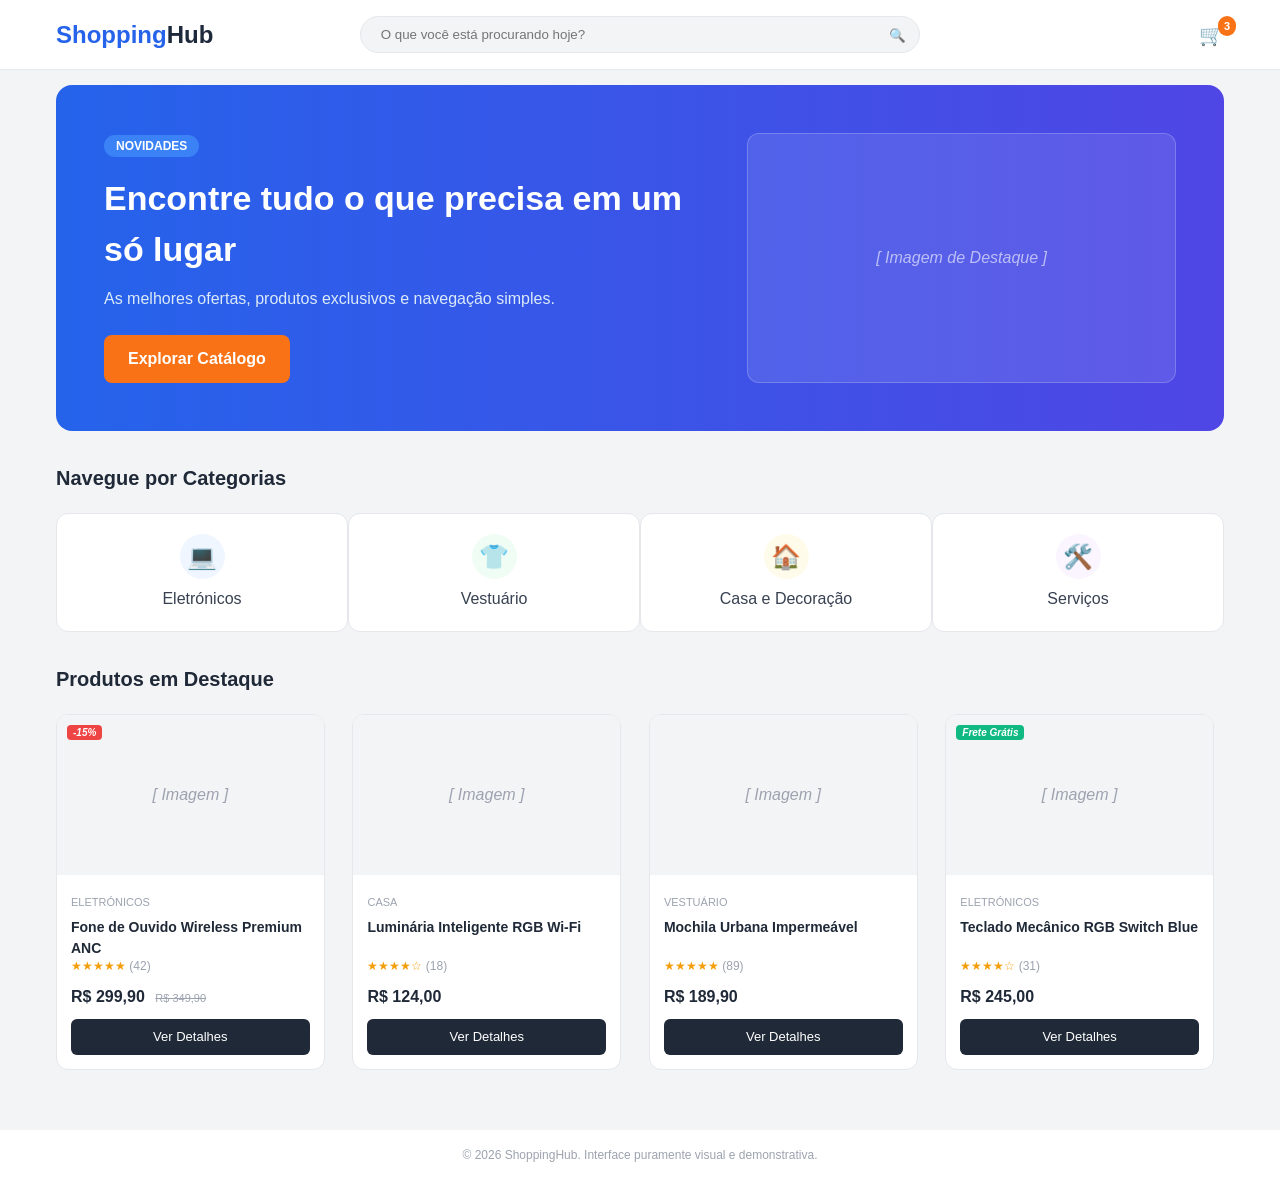
==== index.html @ cc5d4def "hello" ====
<!DOCTYPE html>
<html lang="pt-BR">
<head>
    <meta charset="UTF-8">
    <meta name="viewport" content="width=device-width, initial-scale=1.0">
    <title>ShoppingHub - Página Inicial</title>
    <link rel="stylesheet" href="styles.css">
</head>
<body>

    <header class="navbar">
        <div class="container nav-container">
            <a href="index.html" class="logo">Shopping<span>Hub</span></a>
            <div class="search-bar">
                <input type="text" placeholder="O que você está procurando hoje?">
                <button class="search-btn">🔍</button>
            </div>
            <div class="nav-icons">
                <a href="#" class="cart-icon">🛒 <span class="badge">3</span></a>
            </div>
        </div>
    </header>

    <section class="container mt-2">
        <div class="hero-banner">
            <div class="hero-text">
                <span class="tag">Novidades</span>
                <h1>Encontre tudo o que precisa em um só lugar</h1>
                <p>As melhores ofertas, produtos exclusivos e navegação simples.</p>
                <a href="catalog.html" class="btn-primary">Explorar Catálogo</a>
            </div>
            <div class="hero-image-placeholder">
                [ Imagem de Destaque ]
            </div>
        </div>
    </section>

    <section class="container mt-4">
        <h2 class="section-title">Navegue por Categorias</h2>
        <div class="categories-grid">
            <a href="catalog.html" class="category-card">
                <div class="category-icon font-blue">💻</div>
                <span>Eletrónicos</span>
            </a>
            <a href="catalog.html" class="category-card">
                <div class="category-icon font-green">👕</div>
                <span>Vestuário</span>
            </a>
            <a href="catalog.html" class="category-card">
                <div class="category-icon font-amber">🏠</div>
                <span>Casa e Decoração</span>
            </a>
            <a href="catalog.html" class="category-card">
                <div class="category-icon font-purple">🛠️</div>
                <span>Serviços</span>
            </a>
        </div>
    </section>

    <section class="container mt-4 mb-4">
        <h2 class="section-title">Produtos em Destaque</h2>
        <div class="products-grid">
            
            <div class="product-card">
                <div class="product-img-slot">
                    [ Imagem ]
                    <span class="discount-tag">-15%</span>
                </div>
                <div class="product-info">
                    <span class="product-cat">Eletrónicos</span>
                    <h3 class="product-title">Fone de Ouvido Wireless Premium ANC</h3>
                    <div class="stars">★★★★★ <span class="reviews">(42)</span></div>
                    <div class="product-price-row">
                        <span class="price">R$ 299,90</span>
                        <span class="old-price">R$ 349,90</span>
                    </div>
                    <a href="product.html" class="btn-secondary">Ver Detalhes</a>
                </div>
            </div>

            <div class="product-card">
                <div class="product-img-slot">[ Imagem ]</div>
                <div class="product-info">
                    <span class="product-cat">Casa</span>
                    <h3 class="product-title">Luminária Inteligente RGB Wi-Fi</h3>
                    <div class="stars">★★★★☆ <span class="reviews">(18)</span></div>
                    <div class="product-price-row">
                        <span class="price">R$ 124,00</span>
                    </div>
                    <a href="product.html" class="btn-secondary">Ver Detalhes</a>
                </div>
            </div>

            <div class="product-card">
                <div class="product-img-slot">[ Imagem ]</div>
                <div class="product-info">
                    <span class="product-cat">Vestuário</span>
                    <h3 class="product-title">Mochila Urbana Impermeável</h3>
                    <div class="stars">★★★★★ <span class="reviews">(89)</span></div>
                    <div class="product-price-row">
                        <span class="price">R$ 189,90</span>
                    </div>
                    <a href="product.html" class="btn-secondary">Ver Detalhes</a>
                </div>
            </div>

            <div class="product-card">
                <div class="product-img-slot">
                    [ Imagem ]
                    <span class="free-shipping">Frete Grátis</span>
                </div>
                <div class="product-info">
                    <span class="product-cat">Eletrónicos</span>
                    <h3 class="product-title">Teclado Mecânico RGB Switch Blue</h3>
                    <div class="stars">★★★★☆ <span class="reviews">(31)</span></div>
                    <div class="product-price-row">
                        <span class="price">R$ 245,00</span>
                    </div>
                    <a href="product.html" class="btn-secondary">Ver Detalhes</a>
                </div>
            </div>

        </div>
    </section>

    <footer class="footer">
        <p>&copy; 2026 ShoppingHub. Interface puramente visual e demonstrativa.</p>
    </footer>

</body>
</html>
---- styles.css ----
* {
    margin: 0;
    padding: 0;
    box-sizing: border-box;
}

body {
    font-family: -apple-system, BlinkMacSystemFont, "Segoe UI", Roboto, Arial, sans-serif;
    background-color: #f3f4f6;
    color: #1f2937;
    line-height: 1.5;
}

.container {
    width: 100%;
    max-width: 1200px;
    margin: 0 auto;
    padding: 0 16px;
}

.mt-2 { margin-top: 16px; }
.mt-3 { margin-top: 24px; }
.mt-4 { margin-top: 32px; }
.mb-4 { margin-bottom: 32px; }

/* NAVBAR */
.navbar {
    background-color: #ffffff;
    box-shadow: 0 1px 2px rgba(0, 0, 0, 0.05);
    position: sticky;
    top: 0;
    z-index: 100;
    padding: 16px 0;
}

.nav-container {
    display: table;
    width: 100%;
}

.logo {
    display: table-cell;
    vertical-align: middle;
    font-size: 24px;
    font-weight: 700;
    color: #2563eb;
    text-decoration: none;
    width: 20%;
}

.logo span { color: #1e293b; }

.search-bar {
    display: table-cell;
    vertical-align: middle;
    width: 60%;
    text-align: center;
    position: relative;
}

.search-bar input {
    width: 80%;
    padding: 10px 20px;
    background-color: #f3f4f6;
    border: 1px solid #e5e7eb;
    border-radius: 9999px;
    outline: none;
}

.search-btn {
    position: absolute;
    right: 12%;
    top: 50%;
    transform: translateY(-50%);
    background: none;
    border: none;
    cursor: pointer;
}

.nav-icons { display: table-cell; vertical-align: middle; text-align: right; width: 20%; }
.cart-icon { text-decoration: none; font-size: 20px; position: relative; color: #374151; }

.badge {
    position: absolute;
    top: -8px;
    right: -12px;
    background-color: #f97316;
    color: #ffffff;
    font-size: 11px;
    font-weight: bold;
    border-radius: 9999px;
    padding: 2px 6px;
}

/* HERO BANNER */
.hero-banner {
    background: linear-gradient(to right, #2563eb, #4f46e5);
    border-radius: 16px;
    padding: 48px;
    color: #ffffff;
    display: table;
    width: 100%;
}

.hero-text { display: table-cell; vertical-align: middle; width: 60%; padding-right: 24px; }
.tag { background-color: #3b82f6; font-size: 12px; font-weight: 600; padding: 4px 12px; border-radius: 9999px; text-transform: uppercase; }
.hero-text h1 { font-size: 34px; font-weight: 800; margin-top: 16px; }
.hero-text p { color: #dbeaf8; margin: 12px 0 24px 0; font-size: 16px; }

.btn-primary { background-color: #f97316; color: #ffffff; padding: 12px 24px; border-radius: 8px; text-decoration: none; font-weight: 600; display: inline-block; }
.hero-image-placeholder { display: table-cell; vertical-align: middle; width: 40%; background-color: rgba(255, 255, 255, 0.1); border: 1px solid rgba(255, 255, 255, 0.2); border-radius: 12px; text-align: center; height: 200px; color: rgba(255, 255, 255, 0.6); font-style: italic; padding: 40px 0; }

/* CATEGORIES */
.section-title { font-size: 20px; font-weight: 700; margin-bottom: 20px; }
.categories-grid { display: table; width: 100%; table-layout: fixed; }
.category-card { display: table-cell; background-color: #ffffff; border: 1px solid #e5e7eb; border-radius: 12px; padding: 20px; text-align: center; text-decoration: none; color: #374151; font-weight: 500; }
.category-icon { font-size: 24px; margin-bottom: 8px; display: block; width: 45px; height: 45px; line-height: 45px; border-radius: 50%; margin: 0 auto 8px auto; }
.font-blue { background-color: #eff6ff; }
.font-green { background-color: #f0fdf4; }
.font-amber { background-color: #fffbeb; }
.font-purple { background-color: #faf5ff; }

/* PRODUCTS GRID */
.products-grid { display: block; }
.product-card { display: inline-block; width: 23%; margin-right: 2%; margin-bottom: 20px; background-color: #ffffff; border: 1px solid #e5e7eb; border-radius: 12px; vertical-align: top; overflow: hidden; }
.product-card:last-child { margin-right: 0; }
.product-img-slot { background-color: #f3f4f6; height: 160px; text-align: center; line-height: 160px; color: #9ca3af; font-style: italic; position: relative; }
.discount-tag { position: absolute; top: 10px; left: 10px; background-color: #ef4444; color: #ffffff; font-size: 10px; font-weight: bold; padding: 2px 6px; border-radius: 4px; line-height: normal; }
.free-shipping { position: absolute; top: 10px; left: 10px; background-color: #10b981; color: #ffffff; font-size: 10px; font-weight: bold; padding: 2px 6px; border-radius: 4px; line-height: normal; }
.product-info { padding: 14px; }
.product-cat { font-size: 11px; color: #9ca3af; text-transform: uppercase; }
.product-title { font-size: 14px; font-weight: 600; color: #1f2937; margin-top: 4px; height: 40px; overflow: hidden; }
.stars { color: #f59e0b; font-size: 12px; }
.reviews { color: #9ca3af; }
.product-price-row { margin: 10px 0; }
.price { font-size: 16px; font-weight: 700; }
.old-price { font-size: 11px; color: #9ca3af; text-decoration: line-through; margin-left: 6px; }
.btn-secondary { display: block; width: 100%; text-align: center; background-color: #1f2937; color: #ffffff; padding: 8px 0; border-radius: 6px; text-decoration: none; font-size: 13px; }

/* SIDEBAR LAYOUT */
.layout-sidebar { display: table; width: 100%; }
.sidebar { display: table-cell; width: 23%; background-color: #ffffff; border: 1px solid #e5e7eb; border-radius: 12px; padding: 20px; vertical-align: top; }
.main-content { display: table-cell; width: 77%; padding-left: 24px; vertical-align: top; }
.filter-title { font-size: 16px; margin-bottom: 16px; border-bottom: 1px solid #e5e7eb; padding-bottom: 8px; }
.filter-section { margin-bottom: 20px; }
.filter-section h4 { font-size: 13px; margin-bottom: 8px; color: #4b5563; }
.filter-section label { display: block; font-size: 13px; margin-bottom: 6px; cursor: pointer; }
.results-header { margin-bottom: 16px; border-bottom: 1px solid #e5e7eb; padding-bottom: 12px; }

/* PRODUCT DETAIL VIEW */
.back-link { text-decoration: none; color: #4b5563; font-size: 14px; display: inline-block; }
.layout-detail { display: table; width: 100%; background-color: #ffffff; border: 1px solid #e5e7eb; border-radius: 16px; padding: 24px; }
.detail-gallery { display: table-cell; width: 45%; vertical-align: top; padding-right: 24px; }
.detail-info { display: table-cell; width: 55%; vertical-align: top; }
.main-img-slot { background-color: #f3f4f6; height: 300px; border-radius: 12px; text-align: center; line-height: 300px; color: #9ca3af; font-style: italic; }
.thumb-row { margin-top: 12px; }
.thumb-slot { display: inline-block; width: 30%; margin-right: 3%; background-color: #f3f4f6; height: 60px; border-radius: 6px; text-align: center; line-height: 60px; font-size: 11px; color: #9ca3af; border: 2px solid transparent; }
.thumb-slot.active { border-color: #2563eb; background-color: #ffffff; }
.detail-title { font-size: 22px; font-weight: 700; }
.detail-price-box { background-color: #f9fafb; padding: 12px; border-radius: 8px; margin: 16px 0; }
.price-large { font-size: 24px; font-weight: 800; }
.installments { font-size: 12px; color: #4b5563; }
.detail-description { font-size: 14px; color: #4b5563; margin-bottom: 16px; }
.btn-buy { background-color: #f97316; color: #ffffff; border: none; padding: 12px; font-size: 15px; font-weight: 600; border-radius: 8px; cursor: pointer; width: 100%; margin-bottom: 20px; }
.specs-table { width: 100%; border-collapse: collapse; font-size: 13px; margin-top: 8px; }
.specs-table td { padding: 8px; border-bottom: 1px solid #e5e7eb; }
.specs-table tr td:first-child { font-weight: 600; color: #4b5563; width: 35%; }

/* FOOTER */
.footer { background-color: #ffffff; padding: 16px 0; text-align: center; font-size: 12px; color: #9ca3af; margin-top: 40px; }
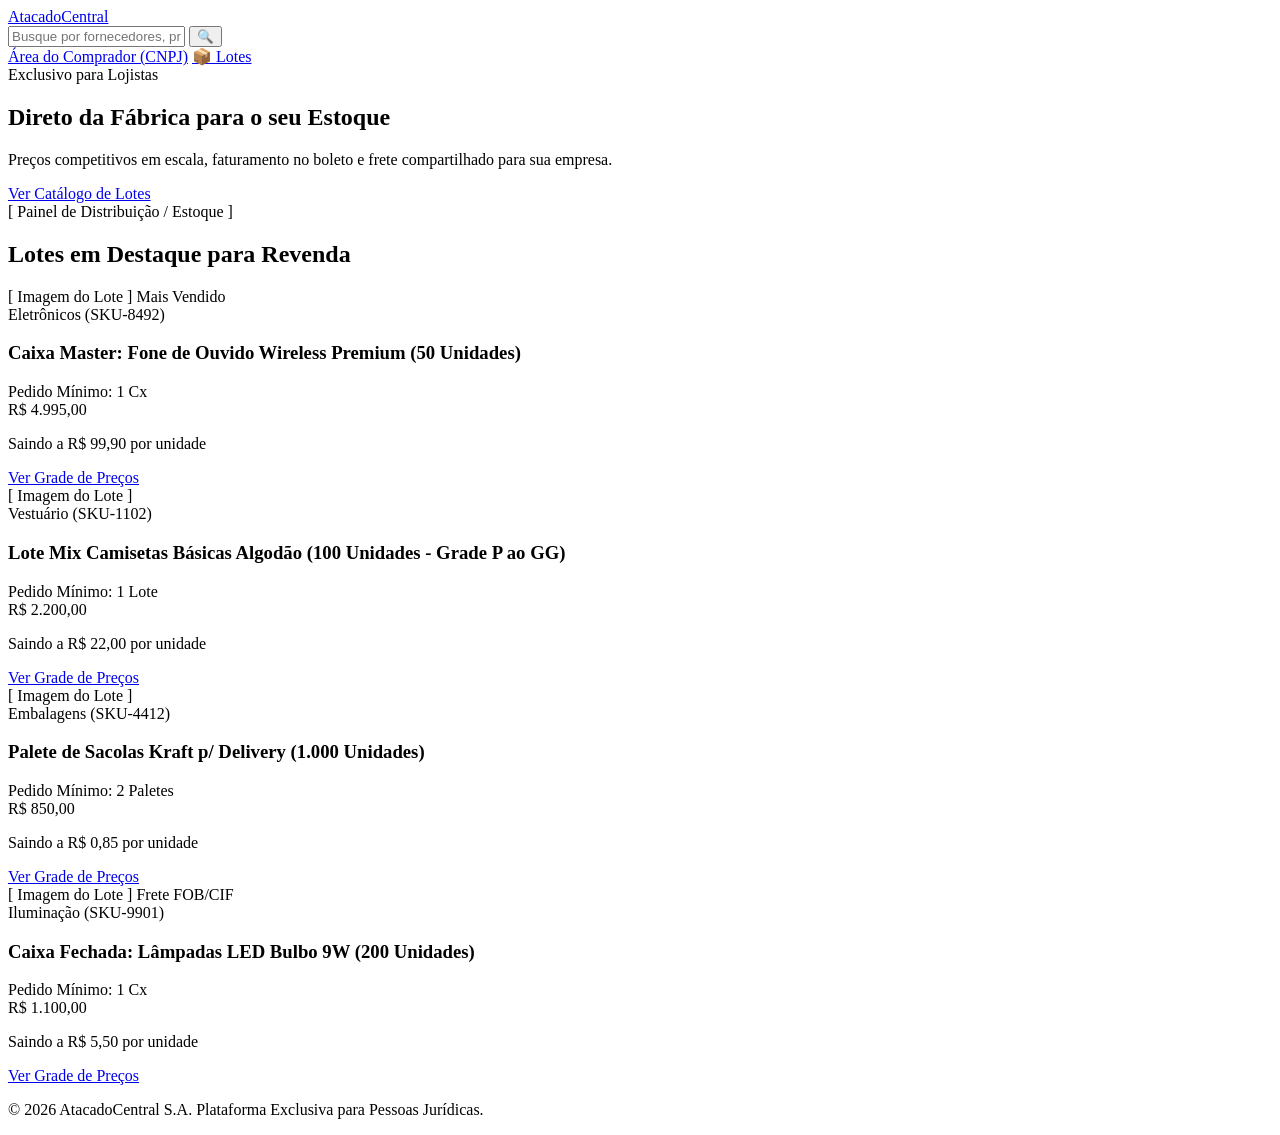
==== commit 2e0ebea8: "hello" ====
--- a/index.html
+++ b/index.html
@@ -3,120 +3,102 @@
 <head>
     <meta charset="UTF-8">
     <meta name="viewport" content="width=device-width, initial-scale=1.0">
-    <title>ShoppingHub - Página Inicial</title>
+    <title>AtacadoCentral - Abasteça seu Estoque</title>
     <link rel="stylesheet" href="styles.css">
 </head>
 <body>
 
     <header class="navbar">
         <div class="container nav-container">
-            <a href="index.html" class="logo">Shopping<span>Hub</span></a>
+            <a href="index.html" class="logo">Atacado<span>Central</span></a>
             <div class="search-bar">
-                <input type="text" placeholder="O que você está procurando hoje?">
+                <input type="text" placeholder="Busque por fornecedores, produtos ou SKU de estoque...">
                 <button class="search-btn">🔍</button>
             </div>
             <div class="nav-icons">
-                <a href="#" class="cart-icon">🛒 <span class="badge">3</span></a>
+                <a href="login.html" class="nav-link-btn">Área do Comprador (CNPJ)</a>
+                <a href="#" class="cart-icon">📦 <span class="badge">Lotes</span></a>
             </div>
         </div>
     </header>
 
     <section class="container mt-2">
-        <div class="hero-banner">
+        <div class="hero-banner b2b-hero">
             <div class="hero-text">
-                <span class="tag">Novidades</span>
-                <h1>Encontre tudo o que precisa em um só lugar</h1>
-                <p>As melhores ofertas, produtos exclusivos e navegação simples.</p>
-                <a href="catalog.html" class="btn-primary">Explorar Catálogo</a>
+                <span class="tag bg-orange">Exclusivo para Lojistas</span>
+                <h1>Direto da Fábrica para o seu Estoque</h1>
+                <p>Preços competitivos em escala, faturamento no boleto e frete compartilhado para sua empresa.</p>
+                <a href="catalog.html" class="btn-primary">Ver Catálogo de Lotes</a>
             </div>
             <div class="hero-image-placeholder">
-                [ Imagem de Destaque ]
+                [ Painel de Distribuição / Estoque ]
             </div>
         </div>
     </section>
 
-    <section class="container mt-4">
-        <h2 class="section-title">Navegue por Categorias</h2>
-        <div class="categories-grid">
-            <a href="catalog.html" class="category-card">
-                <div class="category-icon font-blue">💻</div>
-                <span>Eletrónicos</span>
-            </a>
-            <a href="catalog.html" class="category-card">
-                <div class="category-icon font-green">👕</div>
-                <span>Vestuário</span>
-            </a>
-            <a href="catalog.html" class="category-card">
-                <div class="category-icon font-amber">🏠</div>
-                <span>Casa e Decoração</span>
-            </a>
-            <a href="catalog.html" class="category-card">
-                <div class="category-icon font-purple">🛠️</div>
-                <span>Serviços</span>
-            </a>
-        </div>
-    </section>
-
     <section class="container mt-4 mb-4">
-        <h2 class="section-title">Produtos em Destaque</h2>
+        <h2 class="section-title">Lotes em Destaque para Revenda</h2>
         <div class="products-grid">
             
-            <div class="product-card">
+            <div class="product-card b2b-card">
                 <div class="product-img-slot">
-                    [ Imagem ]
-                    <span class="discount-tag">-15%</span>
+                    [ Imagem do Lote ]
+                    <span class="discount-tag">Mais Vendido</span>
                 </div>
                 <div class="product-info">
-                    <span class="product-cat">Eletrónicos</span>
-                    <h3 class="product-title">Fone de Ouvido Wireless Premium ANC</h3>
-                    <div class="stars">★★★★★ <span class="reviews">(42)</span></div>
+                    <span class="product-cat">Eletrônicos (SKU-8492)</span>
+                    <h3 class="product-title">Caixa Master: Fone de Ouvido Wireless Premium (50 Unidades)</h3>
+                    <div class="b2b-badge">Pedido Mínimo: 1 Cx</div>
                     <div class="product-price-row">
-                        <span class="price">R$ 299,90</span>
-                        <span class="old-price">R$ 349,90</span>
+                        <span class="price">R$ 4.995,00</span>
+                        <p class="unit-price">Saindo a R$ 99,90 por unidade</p>
                     </div>
-                    <a href="product.html" class="btn-secondary">Ver Detalhes</a>
+                    <a href="product.html" class="btn-secondary">Ver Grade de Preços</a>
                 </div>
             </div>
 
-            <div class="product-card">
-                <div class="product-img-slot">[ Imagem ]</div>
+            <div class="product-card b2b-card">
+                <div class="product-img-slot">[ Imagem do Lote ]</div>
                 <div class="product-info">
-                    <span class="product-cat">Casa</span>
-                    <h3 class="product-title">Luminária Inteligente RGB Wi-Fi</h3>
-                    <div class="stars">★★★★☆ <span class="reviews">(18)</span></div>
+                    <span class="product-cat">Vestuário (SKU-1102)</span>
+                    <h3 class="product-title">Lote Mix Camisetas Básicas Algodão (100 Unidades - Grade P ao GG)</h3>
+                    <div class="b2b-badge">Pedido Mínimo: 1 Lote</div>
                     <div class="product-price-row">
-                        <span class="price">R$ 124,00</span>
+                        <span class="price">R$ 2.200,00</span>
+                        <p class="unit-price">Saindo a R$ 22,00 por unidade</p>
                     </div>
-                    <a href="product.html" class="btn-secondary">Ver Detalhes</a>
+                    <a href="product.html" class="btn-secondary">Ver Grade de Preços</a>
                 </div>
             </div>
 
-            <div class="product-card">
-                <div class="product-img-slot">[ Imagem ]</div>
+            <div class="product-card b2b-card">
+                <div class="product-img-slot">[ Imagem do Lote ]</div>
                 <div class="product-info">
-                    <span class="product-cat">Vestuário</span>
-                    <h3 class="product-title">Mochila Urbana Impermeável</h3>
-                    <div class="stars">★★★★★ <span class="reviews">(89)</span></div>
+                    <span class="product-cat">Embalagens (SKU-4412)</span>
+                    <h3 class="product-title">Palete de Sacolas Kraft p/ Delivery (1.000 Unidades)</h3>
+                    <div class="b2b-badge">Pedido Mínimo: 2 Paletes</div>
                     <div class="product-price-row">
-                        <span class="price">R$ 189,90</span>
+                        <span class="price">R$ 850,00</span>
+                        <p class="unit-price">Saindo a R$ 0,85 por unidade</p>
                     </div>
-                    <a href="product.html" class="btn-secondary">Ver Detalhes</a>
+                    <a href="product.html" class="btn-secondary">Ver Grade de Preços</a>
                 </div>
             </div>
 
-            <div class="product-card">
+            <div class="product-card b2b-card">
                 <div class="product-img-slot">
-                    [ Imagem ]
-                    <span class="free-shipping">Frete Grátis</span>
+                    [ Imagem do Lote ]
+                    <span class="free-shipping">Frete FOB/CIF</span>
                 </div>
                 <div class="product-info">
-                    <span class="product-cat">Eletrónicos</span>
-                    <h3 class="product-title">Teclado Mecânico RGB Switch Blue</h3>
-                    <div class="stars">★★★★☆ <span class="reviews">(31)</span></div>
+                    <span class="product-cat">Iluminação (SKU-9901)</span>
+                    <h3 class="product-title">Caixa Fechada: Lâmpadas LED Bulbo 9W (200 Unidades)</h3>
+                    <div class="b2b-badge">Pedido Mínimo: 1 Cx</div>
                     <div class="product-price-row">
-                        <span class="price">R$ 245,00</span>
+                        <span class="price">R$ 1.100,00</span>
+                        <p class="unit-price">Saindo a R$ 5,50 por unidade</p>
                     </div>
-                    <a href="product.html" class="btn-secondary">Ver Detalhes</a>
+                    <a href="product.html" class="btn-secondary">Ver Grade de Preços</a>
                 </div>
             </div>
 
@@ -124,7 +106,7 @@
     </section>
 
     <footer class="footer">
-        <p>&copy; 2026 ShoppingHub. Interface puramente visual e demonstrativa.</p>
+        <p>&copy; 2026 AtacadoCentral S.A. Plataforma Exclusiva para Pessoas Jurídicas.</p>
     </footer>
 
 </body>
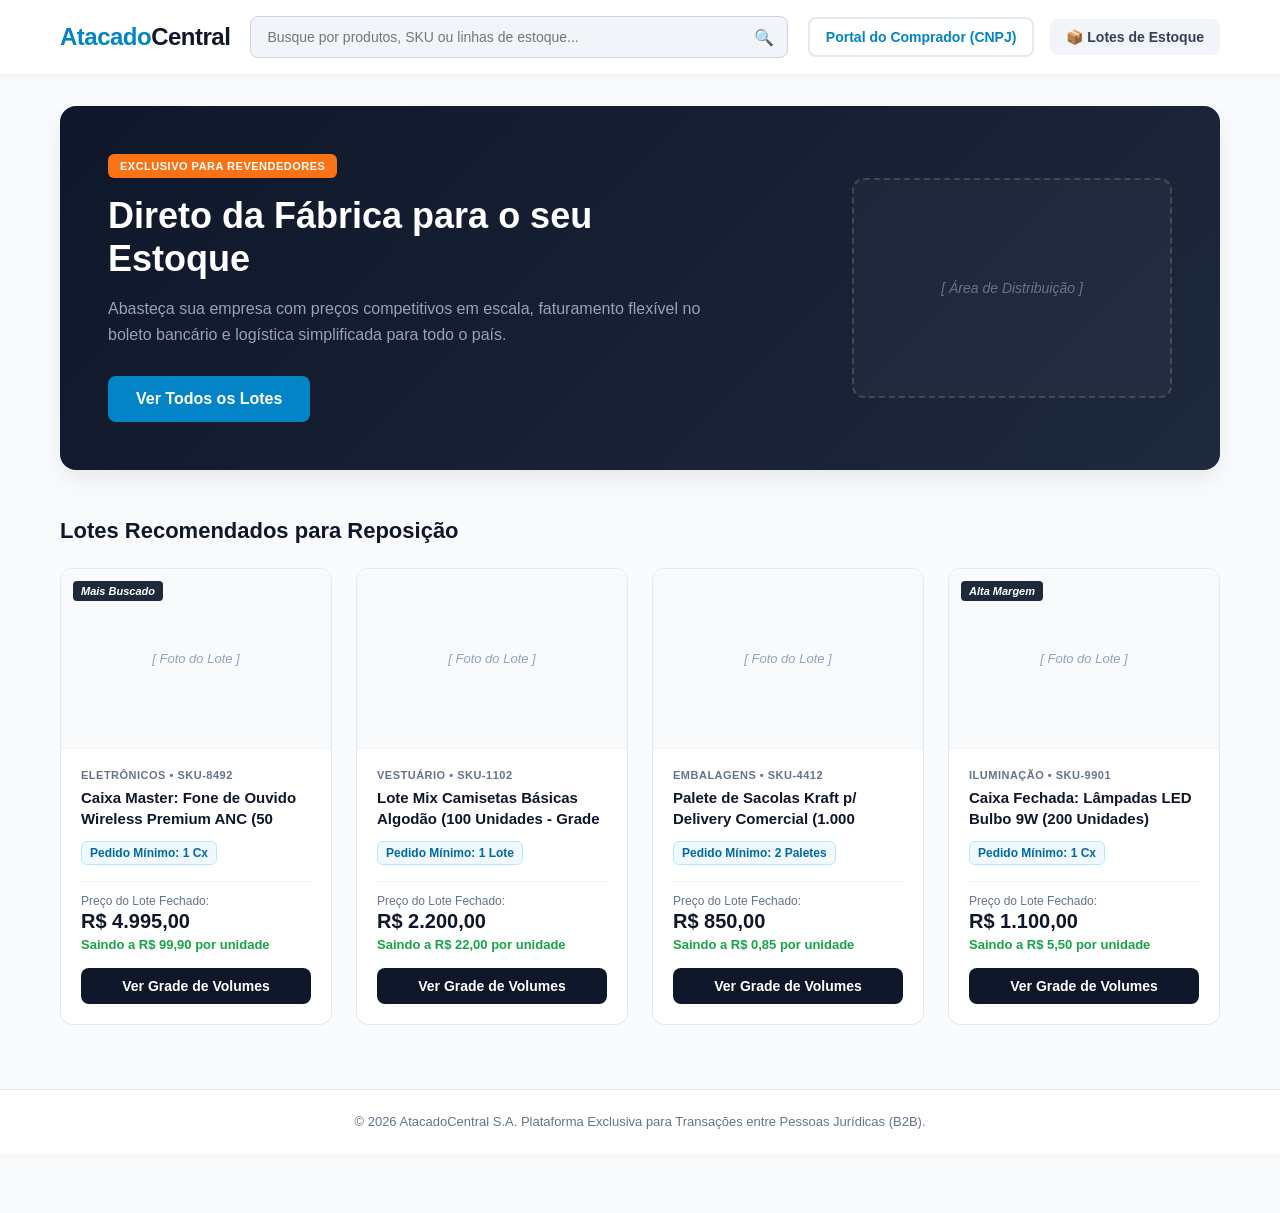
==== commit a16a596f: "Update index.html" ====
--- a/index.html
+++ b/index.html
@@ -4,101 +4,477 @@
     <meta charset="UTF-8">
     <meta name="viewport" content="width=device-width, initial-scale=1.0">
     <title>AtacadoCentral - Abasteça seu Estoque</title>
-    <link rel="stylesheet" href="styles.css">
+    
+    <style>
+        /* RESET E CONFIGURAÇÕES GERAIS */
+        * {
+            margin: 0;
+            padding: 0;
+            box-sizing: border-box;
+            font-family: 'Segoe UI', Roboto, Helvetica, Arial, sans-serif;
+        }
+
+        body {
+            background-color: #f8fafc;
+            color: #1e293b;
+            padding-bottom: 60px;
+        }
+
+        .container {
+            width: 100%;
+            max-width: 1200px;
+            margin: 0 auto;
+            padding: 0 20px;
+        }
+
+        /* TOPO DO SITE (NAVBAR) */
+        .navbar {
+            background-color: #ffffff;
+            box-shadow: 0 2px 4px rgba(0, 0, 0, 0.05);
+            padding: 16px 0;
+            position: sticky;
+            top: 0;
+            z-index: 100;
+        }
+
+        .nav-container {
+            display: flex;
+            justify-content: space-between;
+            align-items: center;
+            gap: 20px;
+        }
+
+        .logo {
+            font-size: 24px;
+            font-weight: 800;
+            color: #0284c7;
+            text-decoration: none;
+            letter-spacing: -0.5px;
+        }
+
+        .logo span {
+            color: #0f172a;
+        }
+
+        .search-bar {
+            flex-grow: 1;
+            max-width: 550px;
+            position: relative;
+            display: flex;
+        }
+
+        .search-bar input {
+            width: 100%;
+            padding: 12px 16px;
+            background-color: #f1f5f9;
+            border: 1px solid #cbd5e1;
+            border-radius: 8px;
+            outline: none;
+            font-size: 14px;
+            transition: all 0.2s;
+        }
+
+        .search-bar input:focus {
+            background-color: #ffffff;
+            border-color: #0284c7;
+            box-shadow: 0 0 0 3px rgba(2, 132, 199, 0.1);
+        }
+
+        .search-btn {
+            position: absolute;
+            right: 14px;
+            top: 50%;
+            transform: translateY(-50%);
+            background: none;
+            border: none;
+            cursor: pointer;
+            font-size: 16px;
+        }
+
+        .nav-actions {
+            display: flex;
+            align-items: center;
+            gap: 16px;
+        }
+
+        .btn-cnpj {
+            text-decoration: none;
+            color: #0284c7;
+            font-weight: 600;
+            font-size: 14px;
+            border: 2px solid #e2e8f0;
+            padding: 10px 16px;
+            border-radius: 8px;
+            transition: all 0.2s;
+        }
+
+        .btn-cnpj:hover {
+            border-color: #0284c7;
+            background-color: #f0f9ff;
+        }
+
+        .cart-icon {
+            text-decoration: none;
+            font-size: 14px;
+            color: #334155;
+            background-color: #f1f5f9;
+            padding: 10px 16px;
+            border-radius: 8px;
+            font-weight: 600;
+            display: flex;
+            align-items: center;
+            gap: 8px;
+        }
+
+        /* BANNER PRINCIPAL (HERO) */
+        .hero-section {
+            margin-top: 32px;
+        }
+
+        .hero-banner {
+            background: linear-gradient(135deg, #0f172a 0%, #1e293b 100%);
+            border-radius: 16px;
+            padding: 48px;
+            color: #ffffff;
+            display: flex;
+            justify-content: space-between;
+            align-items: center;
+            gap: 40px;
+            box-shadow: 0 10px 25px -5px rgba(15, 23, 42, 0.1);
+        }
+
+        .hero-text {
+            flex: 1;
+            max-width: 600px;
+        }
+
+        .tag-b2b {
+            background-color: #f97316;
+            color: #ffffff;
+            font-size: 11px;
+            font-weight: 700;
+            padding: 6px 12px;
+            border-radius: 6px;
+            text-transform: uppercase;
+            letter-spacing: 0.5px;
+            display: inline-block;
+            margin-bottom: 16px;
+        }
+
+        .hero-text h1 {
+            font-size: 36px;
+            font-weight: 800;
+            line-height: 1.2;
+            margin-bottom: 16px;
+            color: #ffffff;
+        }
+
+        .hero-text p {
+            color: #94a3b8;
+            font-size: 16px;
+            margin-bottom: 28px;
+            line-height: 1.6;
+        }
+
+        .btn-primary {
+            background-color: #0284c7;
+            color: #ffffff;
+            padding: 14px 28px;
+            border-radius: 8px;
+            text-decoration: none;
+            font-weight: 600;
+            display: inline-block;
+            transition: background 0.2s;
+            border: none;
+            cursor: pointer;
+        }
+
+        .btn-primary:hover {
+            background-color: #0369a1;
+        }
+
+        .hero-image-placeholder {
+            width: 320px;
+            height: 220px;
+            background-color: rgba(255, 255, 255, 0.03);
+            border: 2px dashed rgba(255, 255, 255, 0.15);
+            border-radius: 12px;
+            display: flex;
+            flex-direction: column;
+            align-items: center;
+            justify-content: center;
+            color: #64748b;
+            font-style: italic;
+            font-size: 14px;
+        }
+
+        /* VITRINE DE PRODUTOS */
+        .showcase-section {
+            margin-top: 48px;
+        }
+
+        .section-title {
+            font-size: 22px;
+            font-weight: 700;
+            color: #0f172a;
+            margin-bottom: 24px;
+            display: flex;
+            align-items: center;
+            gap: 8px;
+        }
+
+        .products-grid {
+            display: grid;
+            grid-template-columns: repeat(auto-fill, minmax(270px, 1fr));
+            gap: 24px;
+        }
+
+        .product-card {
+            background-color: #ffffff;
+            border: 1px solid #e2e8f0;
+            border-radius: 12px;
+            overflow: hidden;
+            display: flex;
+            flex-direction: column;
+            transition: transform 0.2s, box-shadow 0.2s;
+        }
+
+        .product-card:hover {
+            transform: translateY(-4px);
+            box-shadow: 0 12px 20px -8px rgba(0, 0, 0, 0.08);
+            border-color: #cbd5e1;
+        }
+
+        .product-img-slot {
+            background-color: #f8fafc;
+            height: 180px;
+            display: flex;
+            align-items: center;
+            justify-content: center;
+            color: #94a3b8;
+            font-style: italic;
+            font-size: 13px;
+            position: relative;
+            border-bottom: 1px solid #f1f5f9;
+        }
+
+        .badge-status {
+            position: absolute;
+            top: 12px;
+            left: 12px;
+            background-color: #1e293b;
+            color: #ffffff;
+            font-size: 11px;
+            font-weight: 700;
+            padding: 4px 8px;
+            border-radius: 4px;
+        }
+
+        .product-info {
+            padding: 20px;
+            display: flex;
+            flex-direction: column;
+            flex-grow: 1;
+        }
+
+        .product-cat {
+            font-size: 11px;
+            color: #64748b;
+            text-transform: uppercase;
+            font-weight: 600;
+            margin-bottom: 6px;
+            letter-spacing: 0.5px;
+        }
+
+        .product-title {
+            font-size: 15px;
+            font-weight: 600;
+            color: #0f172a;
+            line-height: 1.4;
+            height: 42px;
+            overflow: hidden;
+            margin-bottom: 12px;
+        }
+
+        .b2b-badge-minimum {
+            background-color: #f0f9ff;
+            color: #0369a1;
+            border: 1px solid #bae6fd;
+            font-size: 12px;
+            font-weight: 700;
+            padding: 4px 8px;
+            border-radius: 6px;
+            align-self: flex-start;
+            margin-bottom: 16px;
+        }
+
+        .price-wrapper {
+            border-top: 1px solid #f1f5f9;
+            padding-top: 12px;
+            margin-top: auto;
+        }
+
+        .price-label {
+            font-size: 12px;
+            color: #64748b;
+            display: block;
+        }
+
+        .price-value {
+            font-size: 20px;
+            font-weight: 800;
+            color: #0f172a;
+            display: block;
+            margin-top: 2px;
+        }
+
+        .unit-price-calc {
+            font-size: 13px;
+            color: #16a34a;
+            font-weight: 600;
+            margin-top: 4px;
+            display: block;
+        }
+
+        .btn-secondary {
+            display: block;
+            width: 100%;
+            text-align: center;
+            background-color: #0f172a;
+            color: #ffffff;
+            padding: 10px 0;
+            border-radius: 8px;
+            text-decoration: none;
+            font-size: 14px;
+            font-weight: 600;
+            margin-top: 16px;
+            transition: background 0.2s;
+        }
+
+        .btn-secondary:hover {
+            background-color: #0284c7;
+        }
+
+        /* RODAPÉ (FOOTER) */
+        .footer {
+            background-color: #ffffff;
+            border-top: 1px solid #e2e8f0;
+            padding: 24px 0;
+            text-align: center;
+            font-size: 13px;
+            color: #64748b;
+            margin-top: 64px;
+        }
+    </style>
 </head>
 <body>
 
     <header class="navbar">
         <div class="container nav-container">
             <a href="index.html" class="logo">Atacado<span>Central</span></a>
+            
             <div class="search-bar">
-                <input type="text" placeholder="Busque por fornecedores, produtos ou SKU de estoque...">
+                <input type="text" placeholder="Busque por produtos, SKU ou linhas de estoque...">
                 <button class="search-btn">🔍</button>
             </div>
-            <div class="nav-icons">
-                <a href="login.html" class="nav-link-btn">Área do Comprador (CNPJ)</a>
-                <a href="#" class="cart-icon">📦 <span class="badge">Lotes</span></a>
+            
+            <div class="nav-actions">
+                <a href="login.html" class="btn-cnpj">Portal do Comprador (CNPJ)</a>
+                <a href="#" class="cart-icon">📦 Lotes de Estoque</a>
             </div>
         </div>
     </header>
 
-    <section class="container mt-2">
-        <div class="hero-banner b2b-hero">
+    <section class="container hero-section">
+        <div class="hero-banner">
             <div class="hero-text">
-                <span class="tag bg-orange">Exclusivo para Lojistas</span>
+                <span class="tag-b2b">Exclusivo para Revendedores</span>
                 <h1>Direto da Fábrica para o seu Estoque</h1>
-                <p>Preços competitivos em escala, faturamento no boleto e frete compartilhado para sua empresa.</p>
-                <a href="catalog.html" class="btn-primary">Ver Catálogo de Lotes</a>
+                <p>Abasteça sua empresa com preços competitivos em escala, faturamento flexível no boleto bancário e logística simplificada para todo o país.</p>
+                <a href="catalog.html" class="btn-primary">Ver Todos os Lotes</a>
             </div>
             <div class="hero-image-placeholder">
-                [ Painel de Distribuição / Estoque ]
+                <span>[ Área de Distribuição ]</span>
             </div>
         </div>
     </section>
 
-    <section class="container mt-4 mb-4">
-        <h2 class="section-title">Lotes em Destaque para Revenda</h2>
+    <section class="container showcase-section">
+        <h2 class="section-title">Lotes Recomendados para Reposição</h2>
+        
         <div class="products-grid">
             
-            <div class="product-card b2b-card">
+            <div class="product-card">
                 <div class="product-img-slot">
-                    [ Imagem do Lote ]
-                    <span class="discount-tag">Mais Vendido</span>
+                    <span>[ Foto do Lote ]</span>
+                    <span class="badge-status">Mais Buscado</span>
                 </div>
                 <div class="product-info">
-                    <span class="product-cat">Eletrônicos (SKU-8492)</span>
-                    <h3 class="product-title">Caixa Master: Fone de Ouvido Wireless Premium (50 Unidades)</h3>
-                    <div class="b2b-badge">Pedido Mínimo: 1 Cx</div>
-                    <div class="product-price-row">
-                        <span class="price">R$ 4.995,00</span>
-                        <p class="unit-price">Saindo a R$ 99,90 por unidade</p>
+                    <span class="product-cat">Eletrônicos • SKU-8492</span>
+                    <h3 class="product-title">Caixa Master: Fone de Ouvido Wireless Premium ANC (50 Unidades)</h3>
+                    <div class="b2b-badge-minimum">Pedido Mínimo: 1 Cx</div>
+                    
+                    <div class="price-wrapper">
+                        <span class="price-label">Preço do Lote Fechado:</span>
+                        <span class="price-value">R$ 4.995,00</span>
+                        <span class="unit-price-calc">Saindo a R$ 99,90 por unidade</span>
                     </div>
-                    <a href="product.html" class="btn-secondary">Ver Grade de Preços</a>
-                </div>
-            </div>
-
-            <div class="product-card b2b-card">
-                <div class="product-img-slot">[ Imagem do Lote ]</div>
+                    <a href="product.html" class="btn-secondary">Ver Grade de Volumes</a>
+                </div>
+            </div>
+
+            <div class="product-card">
+                <div class="product-img-slot">
+                    <span>[ Foto do Lote ]</span>
+                </div>
                 <div class="product-info">
-                    <span class="product-cat">Vestuário (SKU-1102)</span>
+                    <span class="product-cat">Vestuário • SKU-1102</span>
                     <h3 class="product-title">Lote Mix Camisetas Básicas Algodão (100 Unidades - Grade P ao GG)</h3>
-                    <div class="b2b-badge">Pedido Mínimo: 1 Lote</div>
-                    <div class="product-price-row">
-                        <span class="price">R$ 2.200,00</span>
-                        <p class="unit-price">Saindo a R$ 22,00 por unidade</p>
+                    <div class="b2b-badge-minimum">Pedido Mínimo: 1 Lote</div>
+                    
+                    <div class="price-wrapper">
+                        <span class="price-label">Preço do Lote Fechado:</span>
+                        <span class="price-value">R$ 2.200,00</span>
+                        <span class="unit-price-calc">Saindo a R$ 22,00 por unidade</span>
                     </div>
-                    <a href="product.html" class="btn-secondary">Ver Grade de Preços</a>
-                </div>
-            </div>
-
-            <div class="product-card b2b-card">
-                <div class="product-img-slot">[ Imagem do Lote ]</div>
+                    <a href="product.html" class="btn-secondary">Ver Grade de Volumes</a>
+                </div>
+            </div>
+
+            <div class="product-card">
+                <div class="product-img-slot">
+                    <span>[ Foto do Lote ]</span>
+                </div>
                 <div class="product-info">
-                    <span class="product-cat">Embalagens (SKU-4412)</span>
-                    <h3 class="product-title">Palete de Sacolas Kraft p/ Delivery (1.000 Unidades)</h3>
-                    <div class="b2b-badge">Pedido Mínimo: 2 Paletes</div>
-                    <div class="product-price-row">
-                        <span class="price">R$ 850,00</span>
-                        <p class="unit-price">Saindo a R$ 0,85 por unidade</p>
+                    <span class="product-cat">Embalagens • SKU-4412</span>
+                    <h3 class="product-title">Palete de Sacolas Kraft p/ Delivery Comercial (1.000 Unidades)</h3>
+                    <div class="b2b-badge-minimum">Pedido Mínimo: 2 Paletes</div>
+                    
+                    <div class="price-wrapper">
+                        <span class="price-label">Preço do Lote Fechado:</span>
+                        <span class="price-value">R$ 850,00</span>
+                        <span class="unit-price-calc">Saindo a R$ 0,85 por unidade</span>
                     </div>
-                    <a href="product.html" class="btn-secondary">Ver Grade de Preços</a>
-                </div>
-            </div>
-
-            <div class="product-card b2b-card">
+                    <a href="product.html" class="btn-secondary">Ver Grade de Volumes</a>
+                </div>
+            </div>
+
+            <div class="product-card">
                 <div class="product-img-slot">
-                    [ Imagem do Lote ]
-                    <span class="free-shipping">Frete FOB/CIF</span>
+                    <span>[ Foto do Lote ]</span>
+                    <span class="badge-status">Alta Margem</span>
                 </div>
                 <div class="product-info">
-                    <span class="product-cat">Iluminação (SKU-9901)</span>
+                    <span class="product-cat">Iluminação • SKU-9901</span>
                     <h3 class="product-title">Caixa Fechada: Lâmpadas LED Bulbo 9W (200 Unidades)</h3>
-                    <div class="b2b-badge">Pedido Mínimo: 1 Cx</div>
-                    <div class="product-price-row">
-                        <span class="price">R$ 1.100,00</span>
-                        <p class="unit-price">Saindo a R$ 5,50 por unidade</p>
+                    <div class="b2b-badge-minimum">Pedido Mínimo: 1 Cx</div>
+                    
+                    <div class="price-wrapper">
+                        <span class="price-label">Preço do Lote Fechado:</span>
+                        <span class="price-value">R$ 1.100,00</span>
+                        <span class="unit-price-calc">Saindo a R$ 5,50 por unidade</span>
                     </div>
-                    <a href="product.html" class="btn-secondary">Ver Grade de Preços</a>
+                    <a href="product.html" class="btn-secondary">Ver Grade de Volumes</a>
                 </div>
             </div>
 
@@ -106,8 +482,8 @@
     </section>
 
     <footer class="footer">
-        <p>&copy; 2026 AtacadoCentral S.A. Plataforma Exclusiva para Pessoas Jurídicas.</p>
+        <p>&copy; 2026 AtacadoCentral S.A. Plataforma Exclusiva para Transações entre Pessoas Jurídicas (B2B).</p>
     </footer>
 
 </body>
-</html>+</html>
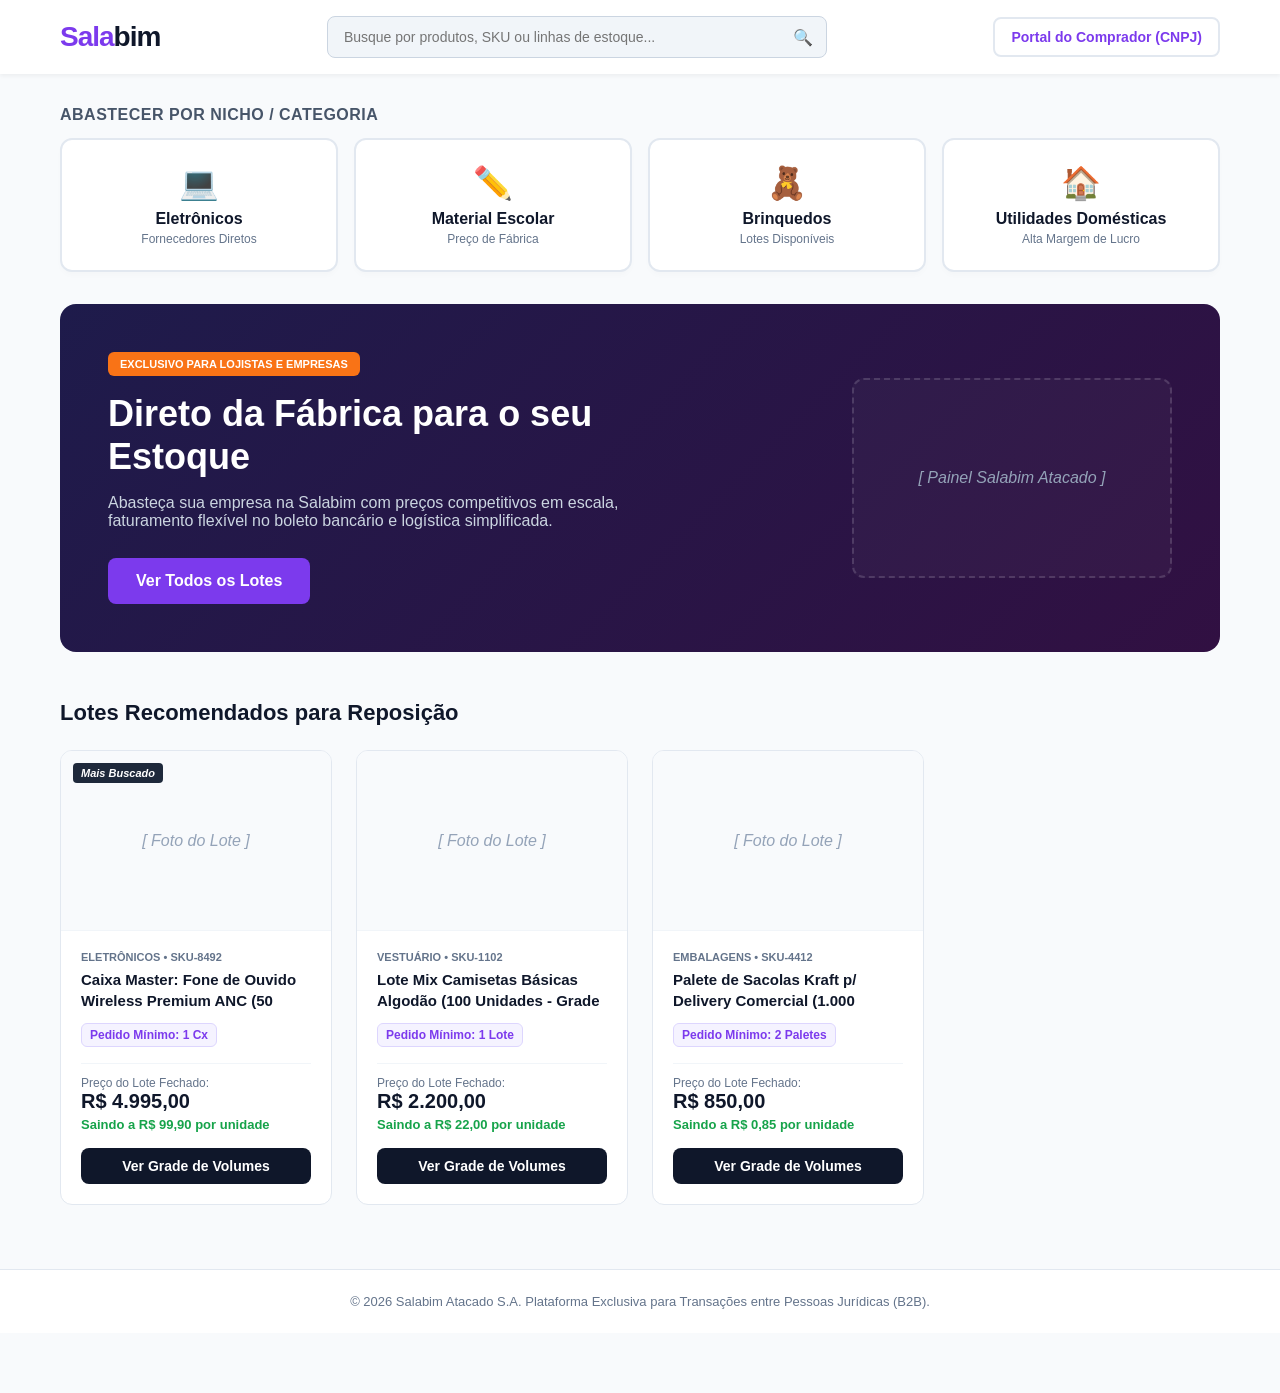
==== commit 3380dae8: "Update index.html" ====
--- a/index.html
+++ b/index.html
@@ -3,7 +3,7 @@
 <head>
     <meta charset="UTF-8">
     <meta name="viewport" content="width=device-width, initial-scale=1.0">
-    <title>AtacadoCentral - Abasteça seu Estoque</title>
+    <title>Salabim Atacado - Abasteça seu Estoque</title>
     
     <style>
         /* RESET E CONFIGURAÇÕES GERAIS */
@@ -45,11 +45,11 @@
         }
 
         .logo {
-            font-size: 24px;
+            font-size: 28px;
             font-weight: 800;
-            color: #0284c7;
+            color: #7c3aed; /* Roxo Moderno da Salabim */
             text-decoration: none;
-            letter-spacing: -0.5px;
+            letter-spacing: -1px;
         }
 
         .logo span {
@@ -58,7 +58,7 @@
 
         .search-bar {
             flex-grow: 1;
-            max-width: 550px;
+            max-width: 500px;
             position: relative;
             display: flex;
         }
@@ -71,13 +71,12 @@
             border-radius: 8px;
             outline: none;
             font-size: 14px;
-            transition: all 0.2s;
         }
 
         .search-bar input:focus {
             background-color: #ffffff;
-            border-color: #0284c7;
-            box-shadow: 0 0 0 3px rgba(2, 132, 199, 0.1);
+            border-color: #7c3aed;
+            box-shadow: 0 0 0 3px rgba(124, 58, 237, 0.1);
         }
 
         .search-btn {
@@ -99,7 +98,7 @@
 
         .btn-cnpj {
             text-decoration: none;
-            color: #0284c7;
+            color: #7c3aed;
             font-weight: 600;
             font-size: 14px;
             border: 2px solid #e2e8f0;
@@ -109,21 +108,66 @@
         }
 
         .btn-cnpj:hover {
-            border-color: #0284c7;
-            background-color: #f0f9ff;
-        }
-
-        .cart-icon {
+            border-color: #7c3aed;
+            background-color: #f5f3ff;
+        }
+
+        /* SEÇÃO DE NICHOS (AS CAIXAS NO COMEÇO DO SITE) */
+        .nichos-section {
+            margin-top: 32px;
+        }
+
+        .nichos-title {
+            font-size: 16px;
+            font-weight: 700;
+            color: #475569;
+            margin-bottom: 14px;
+            text-transform: uppercase;
+            letter-spacing: 0.5px;
+        }
+
+        .nichos-grid {
+            display: grid;
+            grid-template-columns: repeat(auto-fill, minmax(220px, 1fr));
+            gap: 16px;
+        }
+
+        .nicho-card {
+            background-color: #ffffff;
+            border: 2px solid #e2e8f0;
+            border-radius: 12px;
+            padding: 24px;
+            text-align: center;
             text-decoration: none;
-            font-size: 14px;
-            color: #334155;
-            background-color: #f1f5f9;
-            padding: 10px 16px;
-            border-radius: 8px;
-            font-weight: 600;
-            display: flex;
-            align-items: center;
-            gap: 8px;
+            color: #1e293b;
+            transition: all 0.2s ease-in-out;
+            box-shadow: 0 4px 6px -1px rgba(0, 0, 0, 0.02);
+        }
+
+        .nicho-card:hover {
+            border-color: #7c3aed;
+            transform: translateY(-2px);
+            box-shadow: 0 10px 15px -3px rgba(124, 58, 237, 0.1);
+        }
+
+        .nicho-icon {
+            font-size: 32px;
+            margin-bottom: 8px;
+            display: block;
+        }
+
+        .nicho-name {
+            font-size: 16px;
+            font-weight: 700;
+            display: block;
+            color: #0f172a;
+        }
+
+        .nicho-qtd {
+            font-size: 12px;
+            color: #64748b;
+            margin-top: 4px;
+            display: block;
         }
 
         /* BANNER PRINCIPAL (HERO) */
@@ -132,7 +176,7 @@
         }
 
         .hero-banner {
-            background: linear-gradient(135deg, #0f172a 0%, #1e293b 100%);
+            background: linear-gradient(135deg, #1e1b4b 0%, #311042 100%);
             border-radius: 16px;
             padding: 48px;
             color: #ffffff;
@@ -140,7 +184,6 @@
             justify-content: space-between;
             align-items: center;
             gap: 40px;
-            box-shadow: 0 10px 25px -5px rgba(15, 23, 42, 0.1);
         }
 
         .hero-text {
@@ -156,7 +199,6 @@
             padding: 6px 12px;
             border-radius: 6px;
             text-transform: uppercase;
-            letter-spacing: 0.5px;
             display: inline-block;
             margin-bottom: 16px;
         }
@@ -166,18 +208,16 @@
             font-weight: 800;
             line-height: 1.2;
             margin-bottom: 16px;
-            color: #ffffff;
         }
 
         .hero-text p {
-            color: #94a3b8;
+            color: #cbd5e1;
             font-size: 16px;
             margin-bottom: 28px;
-            line-height: 1.6;
         }
 
         .btn-primary {
-            background-color: #0284c7;
+            background-color: #7c3aed;
             color: #ffffff;
             padding: 14px 28px;
             border-radius: 8px;
@@ -185,27 +225,23 @@
             font-weight: 600;
             display: inline-block;
             transition: background 0.2s;
-            border: none;
-            cursor: pointer;
         }
 
         .btn-primary:hover {
-            background-color: #0369a1;
+            background-color: #6d28d9;
         }
 
         .hero-image-placeholder {
             width: 320px;
-            height: 220px;
+            height: 200px;
             background-color: rgba(255, 255, 255, 0.03);
             border: 2px dashed rgba(255, 255, 255, 0.15);
             border-radius: 12px;
             display: flex;
-            flex-direction: column;
             align-items: center;
             justify-content: center;
-            color: #64748b;
+            color: #94a3b8;
             font-style: italic;
-            font-size: 14px;
         }
 
         /* VITRINE DE PRODUTOS */
@@ -218,9 +254,6 @@
             font-weight: 700;
             color: #0f172a;
             margin-bottom: 24px;
-            display: flex;
-            align-items: center;
-            gap: 8px;
         }
 
         .products-grid {
@@ -253,7 +286,6 @@
             justify-content: center;
             color: #94a3b8;
             font-style: italic;
-            font-size: 13px;
             position: relative;
             border-bottom: 1px solid #f1f5f9;
         }
@@ -283,7 +315,6 @@
             text-transform: uppercase;
             font-weight: 600;
             margin-bottom: 6px;
-            letter-spacing: 0.5px;
         }
 
         .product-title {
@@ -297,9 +328,9 @@
         }
 
         .b2b-badge-minimum {
-            background-color: #f0f9ff;
-            color: #0369a1;
-            border: 1px solid #bae6fd;
+            background-color: #f5f3ff;
+            color: #7c3aed;
+            border: 1px solid #ddd6fe;
             font-size: 12px;
             font-weight: 700;
             padding: 4px 8px;
@@ -325,7 +356,6 @@
             font-weight: 800;
             color: #0f172a;
             display: block;
-            margin-top: 2px;
         }
 
         .unit-price-calc {
@@ -348,11 +378,10 @@
             font-size: 14px;
             font-weight: 600;
             margin-top: 16px;
-            transition: background 0.2s;
         }
 
         .btn-secondary:hover {
-            background-color: #0284c7;
+            background-color: #7c3aed;
         }
 
         /* RODAPÉ (FOOTER) */
@@ -371,7 +400,7 @@
 
     <header class="navbar">
         <div class="container nav-container">
-            <a href="index.html" class="logo">Atacado<span>Central</span></a>
+            <a href="index.html" class="logo">Sala<span>bim</span></a>
             
             <div class="search-bar">
                 <input type="text" placeholder="Busque por produtos, SKU ou linhas de estoque...">
@@ -380,21 +409,51 @@
             
             <div class="nav-actions">
                 <a href="login.html" class="btn-cnpj">Portal do Comprador (CNPJ)</a>
-                <a href="#" class="cart-icon">📦 Lotes de Estoque</a>
             </div>
         </div>
     </header>
+
+    <section class="container nichos-section">
+        <h3 class="nichos-title">Abastecer por Nicho / Categoria</h3>
+        <div class="nichos-grid">
+            
+            <a href="#" class="nicho-card">
+                <span class="nicho-icon">💻</span>
+                <span class="nicho-name">Eletrônicos</span>
+                <span class="nicho-qtd">Fornecedores Diretos</span>
+            </a>
+
+            <a href="#" class="nicho-card">
+                <span class="nicho-icon">✏️</span>
+                <span class="nicho-name">Material Escolar</span>
+                <span class="nicho-qtd">Preço de Fábrica</span>
+            </a>
+
+            <a href="#" class="nicho-card">
+                <span class="nicho-icon">🧸</span>
+                <span class="nicho-name">Brinquedos</span>
+                <span class="nicho-qtd">Lotes Disponíveis</span>
+            </a>
+
+            <a href="#" class="nicho-card">
+                <span class="nicho-icon">🏠</span>
+                <span class="nicho-name">Utilidades Domésticas</span>
+                <span class="nicho-qtd">Alta Margem de Lucro</span>
+            </a>
+
+        </div>
+    </section>
 
     <section class="container hero-section">
         <div class="hero-banner">
             <div class="hero-text">
-                <span class="tag-b2b">Exclusivo para Revendedores</span>
+                <span class="tag-b2b">Exclusivo para Lojistas e Empresas</span>
                 <h1>Direto da Fábrica para o seu Estoque</h1>
-                <p>Abasteça sua empresa com preços competitivos em escala, faturamento flexível no boleto bancário e logística simplificada para todo o país.</p>
-                <a href="catalog.html" class="btn-primary">Ver Todos os Lotes</a>
+                <p>Abasteça sua empresa na Salabim com preços competitivos em escala, faturamento flexível no boleto bancário e logística simplificada.</p>
+                <a href="#" class="btn-primary">Ver Todos os Lotes</a>
             </div>
             <div class="hero-image-placeholder">
-                <span>[ Área de Distribuição ]</span>
+                <span>[ Painel Salabim Atacado ]</span>
             </div>
         </div>
     </section>
@@ -459,30 +518,11 @@
                 </div>
             </div>
 
-            <div class="product-card">
-                <div class="product-img-slot">
-                    <span>[ Foto do Lote ]</span>
-                    <span class="badge-status">Alta Margem</span>
-                </div>
-                <div class="product-info">
-                    <span class="product-cat">Iluminação • SKU-9901</span>
-                    <h3 class="product-title">Caixa Fechada: Lâmpadas LED Bulbo 9W (200 Unidades)</h3>
-                    <div class="b2b-badge-minimum">Pedido Mínimo: 1 Cx</div>
-                    
-                    <div class="price-wrapper">
-                        <span class="price-label">Preço do Lote Fechado:</span>
-                        <span class="price-value">R$ 1.100,00</span>
-                        <span class="unit-price-calc">Saindo a R$ 5,50 por unidade</span>
-                    </div>
-                    <a href="product.html" class="btn-secondary">Ver Grade de Volumes</a>
-                </div>
-            </div>
-
         </div>
     </section>
 
     <footer class="footer">
-        <p>&copy; 2026 AtacadoCentral S.A. Plataforma Exclusiva para Transações entre Pessoas Jurídicas (B2B).</p>
+        <p>&copy; 2026 Salabim Atacado S.A. Plataforma Exclusiva para Transações entre Pessoas Jurídicas (B2B).</p>
     </footer>
 
 </body>
